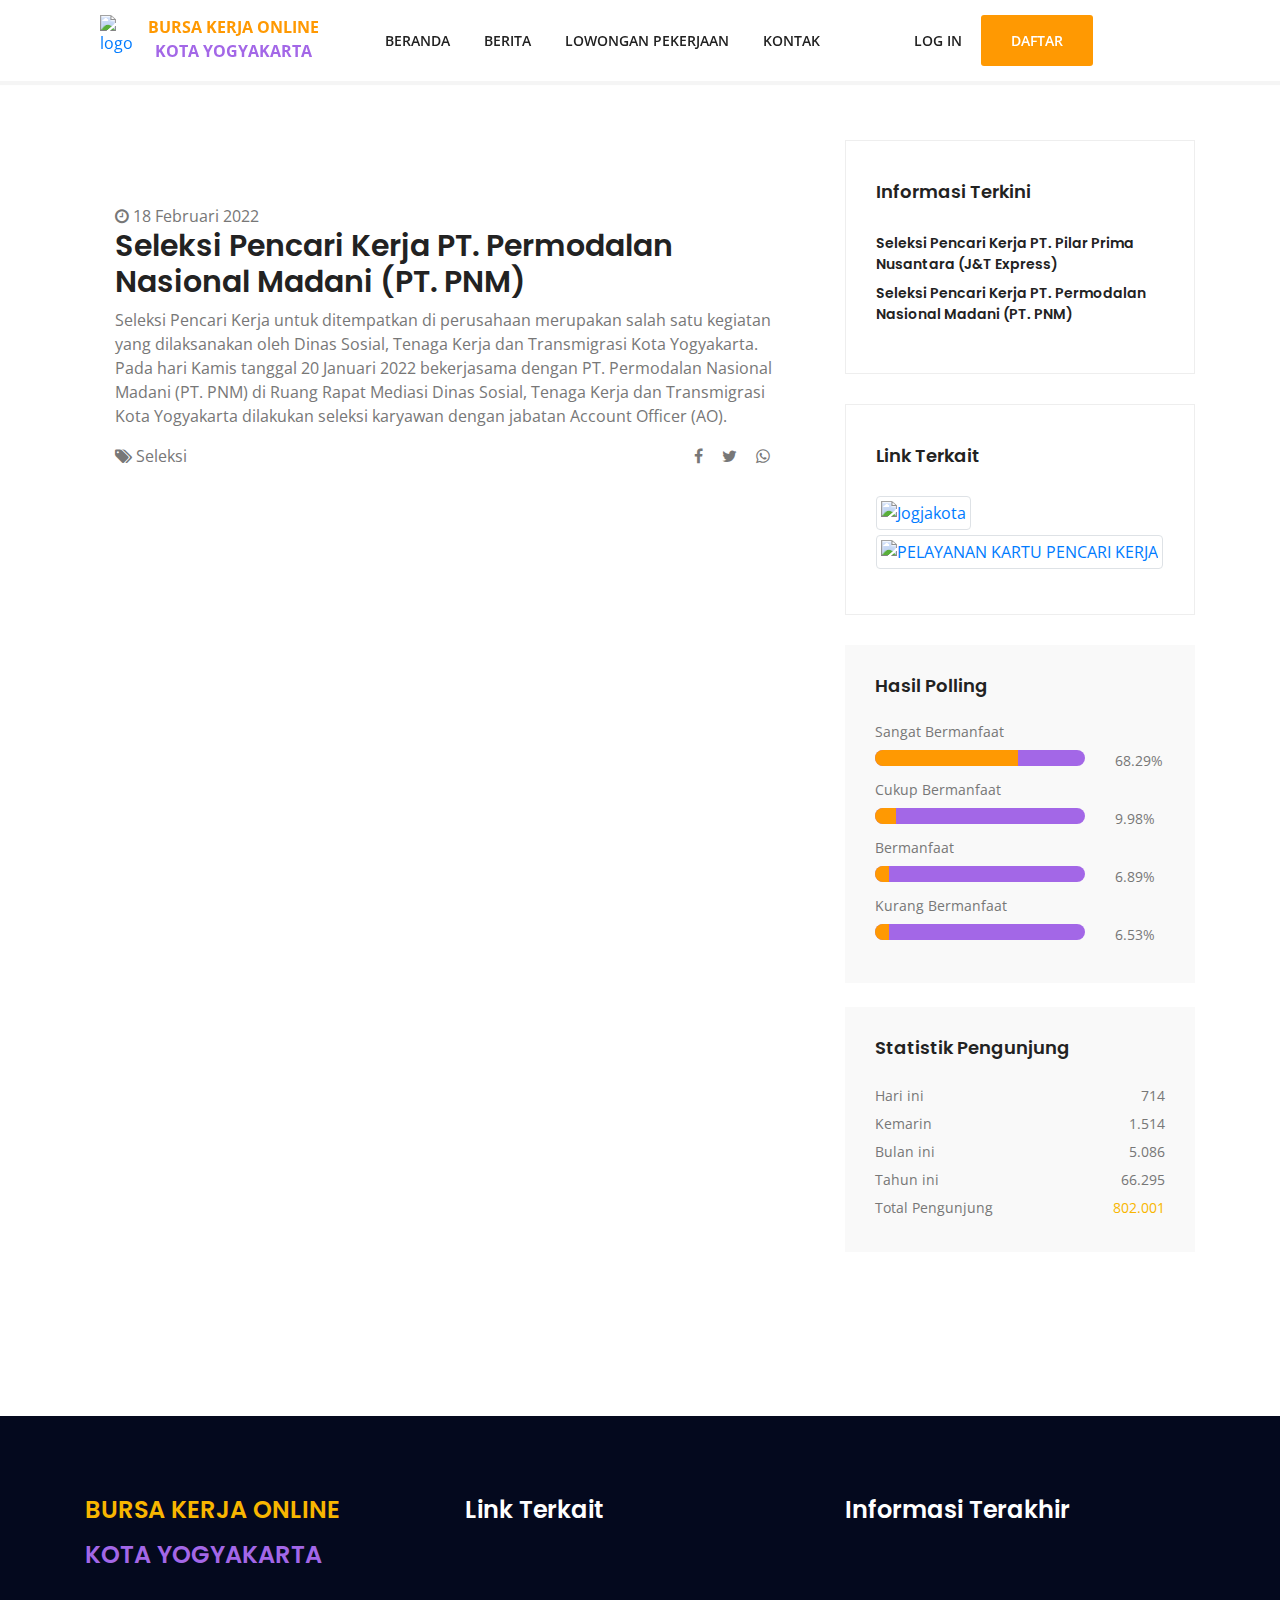
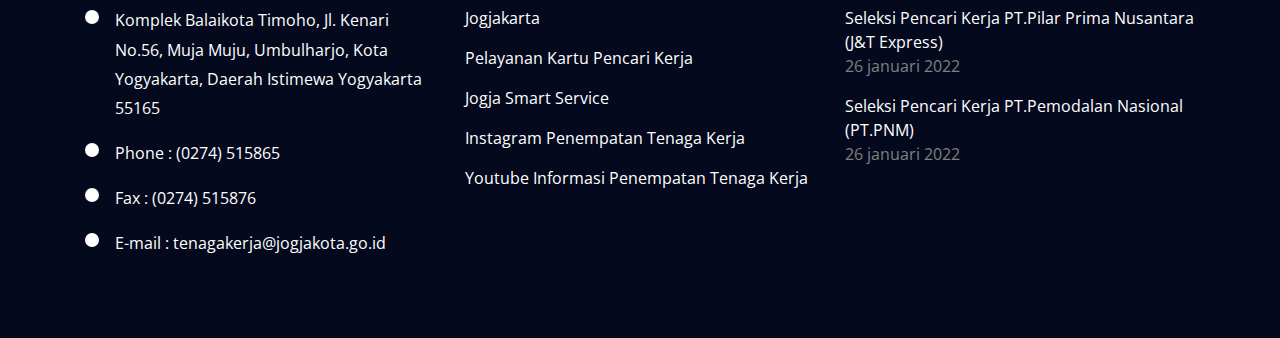
==== blog-details.html @ 0913061a "initial commit" ====
<!DOCTYPE html>
<html lang="en">

<head>
    <!-- Required Meta Tags -->
    <meta charset="UTF-8">
    <meta name="viewport" content="width=device-width, initial-scale=1.0">
    <meta http-equiv="X-UA-Compatible" content="ie=edge">

    <!-- Page Title -->
    <title>Bursa Kerja Online Kota Yogyakarta</title>

    <!-- Favicon -->
    <link rel="shortcut icon" href="https://tenagakerja.jogjakota.go.id/resources/img/20170529112634.png" type="image/x-icon">

    <!-- CSS Files -->
    <link rel="stylesheet" href="assets/css/animate-3.7.0.css">
    <link rel="stylesheet" href="assets/css/font-awesome-4.7.0.min.css">
    <link rel="stylesheet" href="assets/fonts/flat-icon/flaticon.css">
    <link rel="stylesheet" href="assets/css/bootstrap-4.1.3.min.css">
    <link rel="stylesheet" href="assets/css/owl-carousel.min.css">
    <link rel="stylesheet" href="assets/css/nice-select.css">
    <link rel="stylesheet" href="assets/css/style.css">
</head>

<body>
    <!-- Preloader Starts -->
    <div class="preloader">
        <div class="spinner"></div>
    </div>
    <!-- Preloader End -->

    <!-- Header Area Starts -->
    <header>
        <div class="header-area blog-menu">
            <div class="container">
                <div class="row">
                    <div class="col-lg-3">
                        <div class="logo-area">
                            <div class="col-2 float-left">
                                <a href="index.html"><img
                                        src="https://tenagakerja.jogjakota.go.id/resources/img/20170529112634.png"
                                        alt="logo" width="35px">

                                </a>
                            </div>
                            <div class="col-10 float-lg-right text-center">
                                <strong style="color: #ff9902;">BURSA KERJA ONLINE</strong><br><strong
                                    style="color: #a367e7;">KOTA YOGYAKARTA</strong>
                            </div>
                        </div>
                    </div>
                    <div class="col-lg-9">
                        <div class="custom-navbar">
                            <span></span>
                            <span></span>
                            <span></span>
                        </div>
                        <div class="main-menu">
                            <ul>
                                <li class="active"><a href="index.html">beranda</a></li>
                                <li><a href="blog-home.html">berita</a></li>
                                <li><a href="job-search.html">lowongan pekerjaan</a>
                                </li>
                                <li><a href="contact-us.html">kontak</a></li>

                                <li class="menu-btn">
                                    <a href="login.html" class="login">log in</a>
                                    <a href="register.html" class="template-btn">daftar</a>
                                </li>
                            </ul>
                        </div>
                    </div>
                </div>
            </div>
        </div>
    </header>
    <!-- Header Area End -->
    <!-- Start blog-posts Area -->
    <section class="blog-posts-area section-padding">
        <div class="container">
            <div class="row">
                <div class="col-lg-8 post-list blog-post-list">
                    <div class="single-post">
                        <img class="img-fluid"
                            src="https://tenagakerja.jogjakota.go.id/resources/img/article/20220126144855.jpeg" alt="">
                        <ul class="tags">
                            <li><i class="fa fa-clock-o"></i> 18 Februari 2022</li>
                        </ul>
                        <h2>
                            Seleksi Pencari Kerja PT. Permodalan Nasional Madani (PT. PNM)
                        </h2>
                        <div class="content-wrap">
                            <p>
                                Seleksi Pencari Kerja untuk ditempatkan di perusahaan merupakan salah satu kegiatan yang
                                dilaksanakan oleh Dinas Sosial, Tenaga Kerja dan Transmigrasi Kota Yogyakarta. Pada hari
                                Kamis tanggal 20 Januari 2022 bekerjasama dengan PT. Permodalan Nasional Madani (PT.
                                PNM) di Ruang Rapat Mediasi Dinas Sosial, Tenaga Kerja dan Transmigrasi Kota Yogyakarta
                                dilakukan seleksi karyawan dengan jabatan Account Officer (AO).
                            </p>

                        </div>
                        <div class="bottom-meta">
                            <div class="user-details d-flex justify-content-between">
                                <div class="comment-wrap">
                                    <ul>
                                        <li><a href="#"><i class="fa fa-tags"></i> Seleksi</a></li>
                                    </ul>
                                </div>
                                <div class="social-wrap">
                                    <ul>
                                        <li><a href="#"><i class="fa fa-facebook"></i></a></li>
                                        <li><a href="#"><i class="fa fa-twitter"></i></a></li>
                                        <li><a href="#"><i class="fa fa-whatsapp"></i></a></li>
                                    </ul>

                                </div>
                            </div>
                        </div>
                    </div>
                </div>
                <div class="col-lg-4">
                    <div class="sidebar">
                        <div class="single-widget recent-posts-widget">
                            <h4 class="title">Informasi Terkini</h4>
                            <div class="blog-list ">
                                <div class="single-recent-post d-flex flex-row">
                                    <div class="recent-details" style="margin-left: 0;">
                                        <a href="job-single.html">
                                            <h4>
                                                Seleksi Pencari Kerja PT. Pilar Prima Nusantara (J&T Express)
                                            </h4>
                                        </a>
                                    </div>
                                </div>
                                <div class="single-recent-post d-flex flex-row">
                                    <div class="recent-details" style="margin-left: 0;">
                                        <a href="job-single.html">
                                            <h4>
                                                Seleksi Pencari Kerja PT. Permodalan Nasional Madani (PT. PNM)
                                            </h4>
                                        </a>
                                    </div>
                                </div>
                            </div>
                        </div>
                        <div class="single-widget recent-posts-widget">
                            <h4 class="title">Link Terkait</h4>
                            <div class="blog-list ">
                                <div class="single-recent-post d-flex flex-row">
                                    <div class="recent-details" style="margin-left: 0;">
                                        <a href="http://www.jogjakota.go.id" target="_blank" title="Jogjakota"><img
                                                src="https://tenagakerja.jogjakota.go.id/resources/img/link/20170724144023.png"
                                                alt="Jogjakota" class="img-fluid img-responsive img-thumbnail"
                                                width="100%" style="margin-bottom: 5px"></a>
                                    </div>
                                </div>
                                <div class="single-recent-post d-flex flex-row">
                                    <div class="recent-details" style="margin-left: 0;">
                                        <a href="https://kartupencarikerja.jogjakota.go.id" target="_blank"
                                            title="PELAYANAN KARTU PENCARI KERJA"><img
                                                src="https://tenagakerja.jogjakota.go.id/resources/img/link/20201211103137.JPG"
                                                alt="PELAYANAN KARTU PENCARI KERJA"
                                                class="img-fluid img-responsive img-thumbnail" width="100%"
                                                style="margin-bottom: 5px"></a>
                                    </div>
                                </div>
                            </div>
                        </div>
                        <div class="single-item mb-4" style="font-size: 14px;">
                            <h4 class="mb-4">Hasil Polling</h4>
                            Sangat Bermanfaat
                            <div class="row pt-2 pb-2">
                                <div class="col-9">
                                    <div class="progress" style="background-color: #a367e7; border-radius: 1rem;">
                                        <div class="progress-bar progress-bar-success" role="progressbar"
                                            style="width: 68.29%; background-color: #ff9902 !important;"
                                            aria-valuenow="68.29" aria-valuemin="0" aria-valuemax="100"></div>
                                    </div>
                                </div>
                                <div class="col-3">68.29%</div>
                            </div>
                            Cukup Bermanfaat
                            <div class="row pt-2 pb-2">
                                <div class="col-9">
                                    <div class="progress" style="background-color: #a367e7; border-radius: 1rem;">
                                        <div class="progress-bar progress-bar-info" role="progressbar"
                                            style="width: 9.98%; background-color: #ff9902 !important;"
                                            aria-valuenow="9.98" aria-valuemin="0" aria-valuemax="100"></div>
                                    </div>
                                </div>
                                <div class="col-3">9.98%</div>
                            </div>
                            Bermanfaat
                            <div class="row pt-2 pb-2">
                                <div class="col-9">
                                    <div class="progress" style="background-color: #a367e7; border-radius: 1rem;">
                                        <div class="progress-bar progress-bar-warning" role="progressbar"
                                            style="width: 6.89%; background-color: #ff9902 !important;"
                                            aria-valuenow="6.89" aria-valuemin="0" aria-valuemax="100"></div>
                                    </div>
                                </div>
                                <div class="col-3">6.89%</div>
                            </div>
                            Kurang Bermanfaat
                            <div class="row pt-2 pb-2">
                                <div class="col-9">
                                    <div class="progress" style="background-color: #a367e7; border-radius: 1rem;">
                                        <div class="progress-bar progress-bar-danger" role="progressbar"
                                            style="width: 6.53%; background-color: #ff9902 !important;"
                                            aria-valuenow="6.53" aria-valuemin="0" aria-valuemax="100"></div>
                                    </div>
                                </div>
                                <div class="col-3">6.53%</div>
                            </div>
                        </div>
                        <div class="single-item mb-4" style="font-size: 14px; line-height: 2em;">
                            <h4 class="mb-4">statistik pengunjung</h4>
                            <div class="d-flex justify-content-between">
                                <div>Hari ini</div>
                                <div>714</div>
                            </div>
                            <div class="d-flex justify-content-between">
                                <div>Kemarin</div>
                                <div>1.514</div>
                            </div>
                            <div class="d-flex justify-content-between">
                                <div>Bulan ini</div>
                                <div>5.086</div>
                            </div>
                            <div class="d-flex justify-content-between">
                                <div>Tahun ini</div>
                                <div>66.295</div>
                            </div>
                            <div class="d-flex justify-content-between">
                                <div>Total Pengunjung</div>
                                <div style="color: #f8b600;">802.001</div>
                            </div>
                        </div>
                    </div>
                </div>
            </div>
        </div>
    </section>
    <!-- End blog-posts Area -->

    <!-- Footer Area Starts -->
    <footer class="footer-area section-padding" style="padding: 80px 0;">
        <div class="footer-widget">
            <div class="container">
                <div class="row">
                    <div class="col-xl-4 col-lg-4">
                        <div class="single-widget-home mb-5 mb-lg-0">
                            <div style="height: 110px;">
                                <h3 class="mb-3" style="color: #f8b600;">BURSA KERJA ONLINE</h3>
                                <h3 class="mb-4" style="color: #a367e7;">KOTA YOGYAKARTA</h3>
                            </div>
                            <ul class="unordered-list" id="footer-left-list">
                                <li class="mb-3">Komplek Balaikota Timoho, Jl. Kenari No.56, Muja Muju, Umbulharjo, Kota
                                    Yogyakarta,
                                    Daerah Istimewa Yogyakarta 55165</li>
                                <li class="mb-3">Phone : (0274) 515865</li>
                                <li class="mb-3">Fax : (0274) 515876</li>
                                <li>E-mail : tenagakerja@jogjakota.go.id</li>
                            </ul>
                        </div>
                    </div>
                    <div class="col-xl-4 col-lg-4">
                        <div class="single-widget-home mb-5 mb-lg-0">
                            <div style="height: 110px;">
                                <h3 class="mb-4">link terkait</h3>
                            </div>
                            <ul>
                                <li class="mb-3"><a href="#">jogjakarta</a></li>
                                <li class="mb-3"><a href="#">pelayanan kartu pencari kerja</a></li>
                                <li class="mb-3"><a href="#">jogja smart service</a></li>
                                <li class="mb-3"><a href="#">Instagram Penempatan Tenaga Kerja</a></li>
                                <li class="mb-3"><a href="#">Youtube Informasi Penempatan Tenaga Kerja</a></li>
                            </ul>
                        </div>
                    </div>
                    <div class="col-xl-4 col-lg-4">
                        <div class="single-widget-home mb-5 mb-lg-0">
                            <div style="height: 110px;">
                                <h3 class="mb-4">informasi terakhir</h3>
                            </div>

                            <ul>
                                <li class="mb-3"><a href="#">seleksi pencari kerja PT.Pilar Prima nusantara (J&T
                                        Express)</a><span style="display: block; color: gray;">26 januari 2022</span>
                                </li>
                                <li class="mb-3"><a href="#">seleksi pencari kerja PT.pemodalan nasional
                                        (PT.PNM)</a><span style="display: block; color: gray;">26 januari 2022</span>
                                </li>

                            </ul>
                        </div>
                    </div>
                </div>
            </div>
        </div>
    </footer>
    <!-- Footer Area End -->


    <!-- Javascript -->
    <script src="assets/js/vendor/jquery-2.2.4.min.js"></script>
    <script src="assets/js/vendor/bootstrap-4.1.3.min.js"></script>
    <script src="assets/js/vendor/wow.min.js"></script>
    <script src="assets/js/vendor/owl-carousel.min.js"></script>
    <script src="assets/js/vendor/jquery.nice-select.min.js"></script>
    <script src="assets/js/vendor/ion.rangeSlider.js"></script>
    <script src="assets/js/main.js"></script>
</body>

</html>
---- assets/fonts/flat-icon/flaticon.css ----
/*
  	Flaticon icon font: Flaticon
  	Creation date: 18/12/2018 12:08
  	*/

@font-face {
  font-family: "Flaticon";
  src: url("./Flaticon.eot");
  src: url("./Flaticon.eot?#iefix") format("embedded-opentype"),
       url("./Flaticon.woff") format("woff"),
       url("./Flaticon.ttf") format("truetype"),
       url("./Flaticon.svg#Flaticon") format("svg");
  font-weight: normal;
  font-style: normal;
}

@media screen and (-webkit-min-device-pixel-ratio:0) {
  @font-face {
    font-family: "Flaticon";
    src: url("./Flaticon.svg#Flaticon") format("svg");
  }
}

[class^="flaticon-"]:before, [class*=" flaticon-"]:before,
[class^="flaticon-"]:after, [class*=" flaticon-"]:after {   
  font-family: Flaticon;
        font-size: 20px;
font-style: normal;
margin-left: 20px;
}

.flaticon-next:before { content: "\f100"; }
.flaticon-back:before { content: "\f101"; }
.flaticon-down-arrow:before { content: "\f102"; }
---- assets/css/nice-select.css ----
.nice-select {
  -webkit-tap-highlight-color: transparent;
  background-color: #fff;
  border-radius: 5px;
  border: solid 1px #e8e8e8;
  box-sizing: border-box;
  clear: both;
  cursor: pointer;
  display: block;
  float: left;
  font-family: inherit;
  font-size: 14px;
  font-weight: normal;
  height: 42px;
  line-height: 40px;
  outline: none;
  padding-left: 18px;
  padding-right: 30px;
  position: relative;
  text-align: left !important;
  -webkit-transition: all 0.2s ease-in-out;
  transition: all 0.2s ease-in-out;
  -webkit-user-select: none;
     -moz-user-select: none;
      -ms-user-select: none;
          user-select: none;
  white-space: nowrap;
  width: auto; }
  .nice-select:hover {
    border-color: #dbdbdb; }
  .nice-select:active, .nice-select.open, .nice-select:focus {
    border-color: #999; }
  .nice-select:after {
    border-bottom: 2px solid #999;
    border-right: 2px solid #999;
    content: '';
    display: block;
    height: 5px;
    margin-top: -4px;
    pointer-events: none;
    position: absolute;
    right: 12px;
    top: 50%;
    -webkit-transform-origin: 66% 66%;
        -ms-transform-origin: 66% 66%;
            transform-origin: 66% 66%;
    -webkit-transform: rotate(45deg);
        -ms-transform: rotate(45deg);
            transform: rotate(45deg);
    -webkit-transition: all 0.15s ease-in-out;
    transition: all 0.15s ease-in-out;
    width: 5px; }
  .nice-select.open:after {
    -webkit-transform: rotate(-135deg);
        -ms-transform: rotate(-135deg);
            transform: rotate(-135deg); }
  .nice-select.open .list {
    opacity: 1;
    pointer-events: auto;
    -webkit-transform: scale(1) translateY(0);
        -ms-transform: scale(1) translateY(0);
            transform: scale(1) translateY(0); }
  .nice-select.disabled {
    border-color: #ededed;
    color: #999;
    pointer-events: none; }
    .nice-select.disabled:after {
      border-color: #cccccc; }
  .nice-select.wide {
    width: 100%; }
    .nice-select.wide .list {
      left: 0 !important;
      right: 0 !important; }
  .nice-select.right {
    float: right; }
    .nice-select.right .list {
      left: auto;
      right: 0; }
  .nice-select.small {
    font-size: 12px;
    height: 36px;
    line-height: 34px; }
    .nice-select.small:after {
      height: 4px;
      width: 4px; }
    .nice-select.small .option {
      line-height: 34px;
      min-height: 34px; }
  .nice-select .list {
    background-color: #fff;
    border-radius: 5px;
    box-shadow: 0 0 0 1px rgba(68, 68, 68, 0.11);
    box-sizing: border-box;
    margin-top: 4px;
    opacity: 0;
    overflow: hidden;
    padding: 0;
    pointer-events: none;
    position: absolute;
    top: 100%;
    left: 0;
    -webkit-transform-origin: 50% 0;
        -ms-transform-origin: 50% 0;
            transform-origin: 50% 0;
    -webkit-transform: scale(0.75) translateY(-21px);
        -ms-transform: scale(0.75) translateY(-21px);
            transform: scale(0.75) translateY(-21px);
    -webkit-transition: all 0.2s cubic-bezier(0.5, 0, 0, 1.25), opacity 0.15s ease-out;
    transition: all 0.2s cubic-bezier(0.5, 0, 0, 1.25), opacity 0.15s ease-out;
    z-index: 9; }
    .nice-select .list:hover .option:not(:hover) {
      background-color: transparent !important; }
  .nice-select .option {
    cursor: pointer;
    font-weight: 400;
    line-height: 40px;
    list-style: none;
    min-height: 40px;
    outline: none;
    padding-left: 18px;
    padding-right: 29px;
    text-align: left;
    -webkit-transition: all 0.2s;
    transition: all 0.2s; }
    .nice-select .option:hover, .nice-select .option.focus, .nice-select .option.selected.focus {
      background-color: #f6f6f6; }
    .nice-select .option.selected {
      font-weight: bold; }
    .nice-select .option.disabled {
      background-color: transparent;
      color: #999;
      cursor: default; }

.no-csspointerevents .nice-select .list {
  display: none; }

.no-csspointerevents .nice-select.open .list {
  display: block; }
---- assets/css/style.css ----
@import url("https://fonts.googleapis.com/css?family=Poppins:400,500,600,700");@import url("https://fonts.googleapis.com/css?family=Open+Sans:400,400i,600");body{color:#777;font-family:"Open Sans",sans-serif;font-weight:400}h1{color:#222;text-transform:uppercase;font-family:"Poppins",sans-serif;font-size:50px;font-weight:700}h2{color:#222;font-family:"Poppins",sans-serif;font-size:36px;font-weight:600}h3{color:#222;text-transform:capitalize;font-family:"Poppins",sans-serif;font-size:20px;font-weight:600}h4{color:#222;font-family:"Poppins",sans-serif;text-transform:capitalize;font-size:18px;font-weight:600}h5{color:#777;font-family:"Open Sans",sans-serif;text-transform:capitalize;font-size:16px;font-weight:400}h6{color:#777;font-family:"Open Sans",sans-serif;text-transform:uppercase;font-size:14px;font-weight:600}ul{margin:0;padding:0;list-style:none}a:hover{text-decoration:none}a:focus{text-decoration:none}input:focus,textarea:focus{outline:none}.spinner{width:40px;height:40px;margin:100px auto;background-color:#ff9902;border-radius:100%;-webkit-animation:sk-scaleout 1.0s infinite ease-in-out;animation:sk-scaleout 1.0s infinite ease-in-out}@-webkit-keyframes sk-scaleout{0%{-webkit-transform:scale(0)}100%{-webkit-transform:scale(1);opacity:0}}@keyframes sk-scaleout{0%{-webkit-transform:scale(0);transform:scale(0)}100%{-webkit-transform:scale(1);transform:scale(1);opacity:0}}.preloader{position:fixed;top:0;left:0;width:100%;height:100%;background:#fff;z-index:5}.preloader .spinner{position:absolute;top:50%;left:50%;margin:0;-webkit-transform:translate(-50%, -50%);-moz-transform:translate(-50%, -50%);-ms-transform:translate(-50%, -50%);-o-transform:translate(-50%, -50%);transform:translate(-50%, -50%)}.main-menu ul{float:left}@media (min-width: 768px) and (max-width: 991.98px){.main-menu ul{display:none;float:left;position:absolute;top:30px;left:0;z-index:4;background:#f9f9f9;width:100%;padding:20px 20px 30px}}@media (min-width: 576px) and (max-width: 767.98px){.main-menu ul{display:none;float:left;position:absolute;top:30px;left:0;z-index:4;background:#f9f9f9;width:100%;padding:20px 20px 30px}}@media (max-width: 575.98px){.main-menu ul{display:none;float:left;position:absolute;top:10px;left:0;z-index:4;background:#f9f9f9;width:100%;padding:20px 20px 30px}}.main-menu ul li{display:inline;position:relative}@media (min-width: 768px) and (max-width: 991.98px){.main-menu ul li{display:block}}@media (min-width: 576px) and (max-width: 767.98px){.main-menu ul li{display:block}}@media (max-width: 575.98px){.main-menu ul li{display:block}}.main-menu ul li a{color:#222;font-family:"Open Sans",sans-serif;text-transform:uppercase;font-size:14px;font-weight:600;display:inline-block;padding:15px}.main-menu ul li:hover ul.sub-menu{filter:progid:DXImageTransform.Microsoft.Alpha(Opacity=100);opacity:1;visibility:visible;top:100%;left:30px}.main-menu ul li ul.sub-menu{padding:10px;filter:progid:DXImageTransform.Microsoft.Alpha(Opacity=0);opacity:0;visibility:hidden;position:absolute;top:250%;left:0;width:250px;background:#f9f9f9;z-index:5;-webkit-transition:.5s;-moz-transition:.5s;-o-transition:.5s;transition:.5s}.main-menu ul li ul.sub-menu li{display:block}.main-menu ul li ul.sub-menu li a{-webkit-transition:.3s;-moz-transition:.3s;-o-transition:.3s;transition:.3s}.main-menu ul li ul.sub-menu li a:hover{color:#ff9902}.main-menu .menu-btn{display:inline;margin-left:60px}@media (min-width: 992px) and (max-width: 1199.98px){.main-menu .menu-btn{margin-left:0}}@media (min-width: 768px) and (max-width: 991.98px){.main-menu .menu-btn{margin-left:0}.main-menu .menu-btn .login{display:block}}@media (min-width: 576px) and (max-width: 767.98px){.main-menu .menu-btn{margin-left:0}.main-menu .menu-btn .login{display:block}}@media (max-width: 575.98px){.main-menu .menu-btn{margin-left:0}.main-menu .menu-btn .login{display:block}}@media (min-width: 768px) and (max-width: 991.98px){.main-menu.main-menu-light ul{background:#04091e}}@media (min-width: 576px) and (max-width: 767.98px){.main-menu.main-menu-light ul{background:#04091e}}@media (max-width: 575.98px){.main-menu.main-menu-light ul{background:#04091e}}.main-menu.main-menu-light ul ul.sub-menu{background:#04091e}.main-menu.main-menu-light a{color:#fff}.custom-navbar{position:absolute;top:-42px;right:15px;background:#ff9902;padding:7px 10px;-webkit-border-radius:3px;-moz-border-radius:3px;-ms-border-radius:3px;-o-border-radius:3px;border-radius:3px;-webkit-transition:.2s;-moz-transition:.2s;-o-transition:.2s;transition:.2s;cursor:pointer;display:none}@media (min-width: 768px) and (max-width: 991.98px){.custom-navbar{display:block}}@media (min-width: 576px) and (max-width: 767.98px){.custom-navbar{display:block}}@media (max-width: 575.98px){.custom-navbar{display:block}}.custom-navbar span{background:#fff;display:block;width:30px;margin:6px 0;height:2px}.header-area.main-header{padding:30px 0}.header-top{position:relative;padding:30px 0}.header-top img{margin-top:10px}.header-top .template-btn{margin-left:30px}@media (min-width: 992px) and (max-width: 1199.98px){.header-top .template-btn{margin-left:0}}@media (min-width: 768px) and (max-width: 991.98px){.header-top .template-btn{margin-left:15px;margin-top:15px}}@media (min-width: 576px) and (max-width: 767.98px){.header-top .template-btn{margin-left:15px;margin-top:15px}}@media (max-width: 575.98px){.header-top .template-btn{margin-left:15px;margin-top:15px}}.banner-area .banner-bg{width:100%;height:640px;background-color:#b0b0b0;background-image:url("../images/banner-bg.jpg");background-repeat:no-repeat;background-position:center;background-size:cover}@media (min-width: 768px) and (max-width: 991.98px){.banner-area .banner-bg{height:500px}}@media (min-width: 576px) and (max-width: 767.98px){.banner-area .banner-bg{height:350px}}@media (max-width: 575.98px){.banner-area .banner-bg{height:300px}}.banner-area .banner-text{padding:0 47% 0 5%}@media (min-width: 992px) and (max-width: 1199.98px){.banner-area .banner-text{padding:0 5%}}@media (min-width: 768px) and (max-width: 991.98px){.banner-area .banner-text{padding:50px 5%}}@media (min-width: 576px) and (max-width: 767.98px){.banner-area .banner-text{padding:50px 5%}}@media (max-width: 575.98px){.banner-area .banner-text{padding:50px 5%}}.banner-area .banner-text h1 span{color:#ff9902}.search-bg{margin-top:-50px;position:relative;z-index:1}@media (min-width: 768px) and (max-width: 991.98px){.search-bg{margin-top:0}}@media (min-width: 576px) and (max-width: 767.98px){.search-bg{margin-top:0}}@media (max-width: 575.98px){.search-bg{margin-top:100px}}.search-bg form{background:#ff9902;padding:40px}.search-bg form input{width:280px;display:inline-block;border:none;-webkit-border-radius:5px;-moz-border-radius:5px;-ms-border-radius:5px;-o-border-radius:5px;border-radius:5px;padding:0 20px}@media (min-width: 992px) and (max-width: 1199.98px){.search-bg form input{width:220px}}@media (min-width: 768px) and (max-width: 991.98px){.search-bg form input{width:150px}}@media (min-width: 576px) and (max-width: 767.98px){.search-bg form input{width:100%;margin-bottom:20px;padding:16px 20px}}@media (max-width: 575.98px){.search-bg form input{width:100%;margin-bottom:20px;padding:16px 20px}}.search-bg form .template-btn{border:none;background:#111;cursor:pointer}.search-bg form .template-btn:hover{color:#222 !important;background:#f9f9f9}.nice-select{width:280px;height:55px;display:inline-block;border:none;-webkit-border-radius:5px;-moz-border-radius:5px;-ms-border-radius:5px;-o-border-radius:5px;border-radius:5px;padding:0 20px}@media (min-width: 992px) and (max-width: 1199.98px){.nice-select{width:220px}}@media (min-width: 768px) and (max-width: 991.98px){.nice-select{width:150px}}@media (min-width: 576px) and (max-width: 767.98px){.nice-select{width:100%;margin-bottom:20px;padding:16px 20px}}@media (max-width: 575.98px){.nice-select{width:100%;margin-bottom:20px;padding:16px 20px}}.nice-select span.current{font-size:16px;display:inline-block;line-height:56px}@media (min-width: 576px) and (max-width: 767.98px){.nice-select span.current{line-height:0px}}@media (max-width: 575.98px){.nice-select span.current{line-height:0px}}.nice-select .list{width:100%}.feature-area .single-feature{padding:40px;background:#f9f9f9;-webkit-transition:.3s;-moz-transition:.3s;-o-transition:.3s;transition:.3s}.feature-area .single-feature:hover{background:#fff;-webkit-box-shadow:0px 10px 30px rgba(0,0,0,0.1);-moz-box-shadow:0px 10px 30px rgba(0,0,0,0.1);box-shadow:0px 10px 30px rgba(0,0,0,0.1)}.single-category{padding:30px 16px;background:#f9f9f9;border:1px solid #eee;-webkit-transition:.3s;-moz-transition:.3s;-o-transition:.3s;transition:.3s}.single-category:hover{background:#fff;border:1px solid transparent;-webkit-box-shadow:0px 10px 30px rgba(0,0,0,0.1);-moz-box-shadow:0px 10px 30px rgba(0,0,0,0.1);box-shadow:0px 10px 30px rgba(0,0,0,0.1)}.single-category img{margin-bottom:20px}.jobs-title{margin-bottom:40px}.jobs-tab{margin-bottom:40px;text-align:right;float:right}@media (max-width: 575.98px){.jobs-tab{text-align:left;float:left}}.jobs-tab li{display:inline-block;padding:3px 0;margin-left:40px;position:relative}@media (max-width: 575.98px){.jobs-tab li{margin-left:0;margin-right:24px;margin-bottom:10px}}.jobs-tab li:after{content:'';position:absolute;bottom:0;right:0;width:30px;height:1px;background:#222;-webkit-transition:.5s;-moz-transition:.5s;-o-transition:.5s;transition:.5s;filter:progid:DXImageTransform.Microsoft.Alpha(Opacity=0);opacity:0;visibility:hidden}.jobs-tab li:hover:after{filter:progid:DXImageTransform.Microsoft.Alpha(Opacity=100);opacity:1;visibility:visible}.jobs-tab .active{color:#ff9902}.jobs-tab .active:after{filter:progid:DXImageTransform.Microsoft.Alpha(Opacity=100);opacity:1;visibility:visible}.single-job{padding:40px 50px;background:#f9f9f9;-webkit-border-radius:3px;-moz-border-radius:3px;-ms-border-radius:3px;-o-border-radius:3px;border-radius:3px;-webkit-transition:.5s;-moz-transition:.5s;-o-transition:.5s;transition:.5s}@media (min-width: 576px) and (max-width: 767.98px){.single-job{padding:40px 30px}}@media (max-width: 575.98px){.single-job{padding:40px 20px}}.single-job:hover{background:#fff;-webkit-box-shadow:0 10px 20px rgba(0,0,0,0.1);-moz-box-shadow:0 10px 20px rgba(0,0,0,0.1);box-shadow:0 10px 20px rgba(0,0,0,0.1)}.single-job .job-text i{font-size:14px;width:10px;height:10px;margin-right:10px}@media (min-width: 768px) and (max-width: 991.98px){.single-job .job-img{margin:30px 0}}@media (min-width: 576px) and (max-width: 767.98px){.single-job .job-img{margin:30px 0}}@media (max-width: 575.98px){.single-job .job-img{margin:30px 0}}.single-job .job-btn{text-align:center}@media (min-width: 768px) and (max-width: 991.98px){.single-job .job-btn{text-align:left}}@media (min-width: 576px) and (max-width: 767.98px){.single-job .job-btn{text-align:left}}@media (max-width: 575.98px){.single-job .job-btn{text-align:left}}.single-job .job-btn .job-btn1,.single-job .job-btn .job-btn2,.single-job .job-btn .job-btn3,.single-job .job-btn .job-btn4{margin-bottom:10px;display:block;background:#00afed}.single-job .job-btn .job-btn1:hover,.single-job .job-btn .job-btn2:hover,.single-job .job-btn .job-btn3:hover,.single-job .job-btn .job-btn4:hover{background:#222}@media (min-width: 768px) and (max-width: 991.98px){.single-job .job-btn .job-btn1,.single-job .job-btn .job-btn2,.single-job .job-btn .job-btn3,.single-job .job-btn .job-btn4{display:inline-block;margin-right:10px}}@media (min-width: 576px) and (max-width: 767.98px){.single-job .job-btn .job-btn1,.single-job .job-btn .job-btn2,.single-job .job-btn .job-btn3,.single-job .job-btn .job-btn4{display:inline-block;margin-right:10px}}@media (max-width: 575.98px){.single-job .job-btn .job-btn1,.single-job .job-btn .job-btn2,.single-job .job-btn .job-btn3,.single-job .job-btn .job-btn4{display:inline-block;margin-right:10px}}.single-job .job-btn .job-btn2{background:#cc2229}.single-job .job-btn .job-btn3{background:#0088cc}.single-job .job-btn .job-btn4{background:#2dc100}.nav-tabs .nav-item.show .nav-link,.nav-tabs .nav-link.active{color:#ff9902}.nav-tabs .nav-link{border:none;border-top-left-radius:.25rem;border-top-right-radius:.25rem}.nav-link{color:#222;display:block;padding:0}.nav-tabs{border-bottom:none}.newsletter-area{background-color:#f9f9f9;background-image:url("../images/newsletter-bg.jpg");background-repeat:no-repeat;background-position:center;background-size:cover;position:relative;text-align:center;z-index:1}.newsletter-area:after{content:'';position:absolute;top:0;left:0;width:100%;height:100%;background:rgba(1,2,12,0.6);z-index:-1}.newsletter-area h2,.newsletter-area p{color:#fff}.newsletter-area input{display:inline-block;margin:auto;width:360px;border:none;-webkit-border-radius:5px;-moz-border-radius:5px;-ms-border-radius:5px;-o-border-radius:5px;border-radius:5px;padding:13px 20px}@media (min-width: 576px) and (max-width: 767.98px){.newsletter-area input{width:300px}}@media (max-width: 575.98px){.newsletter-area input{width:100%}}.newsletter-area .template-btn{margin-left:10px}@media (max-width: 575.98px){.newsletter-area .template-btn{margin-left:0;margin-top:30px}}.single-slide:hover .hover-state{filter:progid:DXImageTransform.Microsoft.Alpha(Opacity=100);opacity:1;visibility:visible}.slide-img{width:100%;height:210px;background:#b0b0b0;background-repeat:no-repeat;background-position:top;background-size:cover;position:relative}@media (min-width: 768px) and (max-width: 991.98px){.slide-img{height:280px}}@media (max-width: 575.98px){.slide-img{height:260px}}.slide-img .hover-state{position:absolute;top:0;left:0;width:100%;height:100%;background:rgba(255,153,2,0.7);-webkit-transition:.5s;-moz-transition:.5s;-o-transition:.5s;transition:.5s;filter:progid:DXImageTransform.Microsoft.Alpha(Opacity=0);opacity:0;visibility:hidden}.slide-img .hover-state .hover-text{position:absolute;width:100%;left:50%;bottom:10px;transform:translateX(-50%)}.slide-img .hover-state .hover-text h3,.slide-img .hover-state .hover-text h5{color:#fff}.employee1{background-image:url("../images/employee1.jpg")}.employee2{background-image:url("../images/employee2.jpg")}.slide-text{padding:30px 30px 15px;position:relative;background:#fff;-webkit-box-shadow:0 7px 20px rgba(0,0,0,0.1);-moz-box-shadow:0 7px 20px rgba(0,0,0,0.1);box-shadow:0 7px 20px rgba(0,0,0,0.1);margin-left:-10px;margin-right:10px}@media (max-width: 575.98px){.slide-text{margin-right:0;margin-bottom:20px}}.slide-text i{color:#ff9902;position:absolute;top:15px;left:15px;font-size:20px;filter:progid:DXImageTransform.Microsoft.Alpha(Opacity=70);opacity:.7}.single-news:hover a{color:#ff9902}.news-img{width:100%;height:280px;background-color:#b0b0b0;background-repeat:no-repeat;background-position:center;background-size:cover;-webkit-border-radius:5px;-moz-border-radius:5px;-ms-border-radius:5px;-o-border-radius:5px;border-radius:5px}.news-img1{background-image:url("../images/news1.jpg")}.news-img2{background-image:url("../images/news2.jpg")}.news-img3{background-image:url("../images/news3.jpg")}.news-tag li{display:inline-block}.news-tag li i{font-size:14px;width:10px;height:10px;margin-right:10px}.news-tag span{width:1px;height:12px;background:#777;display:block}.news-title a{color:#222;-webkit-transition:.5s;-moz-transition:.5s;-o-transition:.5s;transition:.5s}.download-area{background:#f9f9f9}.download-area .download-text{padding:0 10% 0 42%;margin-top:50px}@media (min-width: 992px) and (max-width: 1199.98px){.download-area .download-text{padding:0 5%;margin-top:0}}@media (min-width: 768px) and (max-width: 991.98px){.download-area .download-text{padding:0 5%;margin-top:0;margin-bottom:20px}}@media (min-width: 576px) and (max-width: 767.98px){.download-area .download-text{padding:0 5%;margin-top:0;margin-bottom:20px}}@media (max-width: 575.98px){.download-area .download-text{padding:0 5%;margin-top:0;margin-bottom:20px}}.download-area .download-img{width:100%;height:460px;background-image:url("../images/mobile.png");background-repeat:no-repeat;background-position:center}@media (min-width: 992px) and (max-width: 1199.98px){.download-area .download-img{height:300px;background-size:cover}}@media (min-width: 768px) and (max-width: 991.98px){.download-area .download-img{background-size:cover}}@media (min-width: 576px) and (max-width: 767.98px){.download-area .download-img{width:90%;height:300px;background-size:cover}}@media (max-width: 575.98px){.download-area .download-img{width:90%;height:180px;background-size:cover}}.footer-area{color:#fff;background:#04091e}.footer-area h3{color:#fff}.footer-area a{color:#fff;text-transform:capitalize}.footer-area input{display:inline-block;margin:auto;width:250px;border:none;-webkit-border-radius:5px;-moz-border-radius:5px;-ms-border-radius:5px;-o-border-radius:5px;border-radius:5px;padding:13px 20px}@media (min-width: 576px) and (max-width: 767.98px){.footer-area input{width:250px}}@media (max-width: 575.98px){.footer-area input{width:100%}}.footer-area .template-btn{margin-left:10px}@media (max-width: 575.98px){.footer-area .template-btn{margin-left:0;margin-top:30px}}.footer-area img{width:55px;height:55px;margin-right:5px;margin-bottom:10px}.footer-copyright{margin-top:70px}.footer-copyright .color{color:#ff9902}.footer-copyright ul{float:right}@media (min-width: 576px) and (max-width: 767.98px){.footer-copyright ul{float:left;margin-top:30px}}@media (max-width: 575.98px){.footer-copyright ul{float:left;margin-top:30px}}.footer-copyright ul li{display:inline;margin-left:10px}.footer-copyright ul li i{display:inline-block;padding:10px;color:#777;background:#fff;height:40px;width:40px;text-align:center;line-height:20px;-webkit-transition:.3s;-moz-transition:.3s;-o-transition:.3s;transition:.3s}.footer-copyright ul li i:hover{color:#fff;background:#ff9902}.header-area.single-page{background-color:#b0b0b0;background-image:url("../images/page-header-bg.jpg");background-repeat:no-repeat;background-position:center;background-size:cover;position:relative;z-index:1}.header-area.single-page:after{content:'';position:absolute;top:0;left:0;width:100%;height:100%;background:rgba(1,2,12,0.6);z-index:-1}.header-area.single-page .page-title{padding:140px 0 200px}.header-area.single-page .page-title h2,.header-area.single-page .page-title p{color:#fff}.single-team:hover .hover-state{filter:progid:DXImageTransform.Microsoft.Alpha(Opacity=100);opacity:1;visibility:visible}.team-img{background-color:#b0b0b0;background-repeat:no-repeat;background-position:top;background-size:cover;width:100%;height:300px;position:relative}.team-img .hover-state{position:absolute;top:0;left:0;width:100%;height:100%;background:rgba(255,153,2,0.7);-webkit-transition:.5s;-moz-transition:.5s;-o-transition:.5s;transition:.5s;filter:progid:DXImageTransform.Microsoft.Alpha(Opacity=0);opacity:0;visibility:hidden}.team-img .hover-state ul{position:absolute;top:50%;left:50%;-webkit-transform:translate(-50%, -50%);-moz-transform:translate(-50%, -50%);-ms-transform:translate(-50%, -50%);-o-transform:translate(-50%, -50%);transform:translate(-50%, -50%)}.team-img .hover-state ul li{display:inline;margin:0 7px}.team-img .hover-state ul li a{color:#fff;-webkit-transition:.3s;-moz-transition:.3s;-o-transition:.3s;transition:.3s}.team-img .hover-state ul li a:hover{color:#222}.team-img1{background-image:url("../images/team1.jpg")}.team-img2{background-image:url("../images/team2.jpg")}.team-img3{background-image:url("../images/team3.jpg")}.team-img4{background-image:url("../images/team4.jpg")}.single-content2,.single-content3,.single-content4,.single-content5,.single-content6{border-bottom:1px solid #eee}.single-content4 ul{list-style:inherit;padding-left:50px}.single-content7 ul{list-style:inherit;padding-left:20px}.sidebar .single-item{padding:30px;background:#f9f9f9}.newsletter-area.job-single:after{background:rgba(255,153,2,0.7)}.single-table{-webkit-box-shadow:0 0 10px rgba(0,0,0,0.1);-moz-box-shadow:0 0 10px rgba(0,0,0,0.1);box-shadow:0 0 10px rgba(0,0,0,0.1);padding-bottom:40px}.single-table:hover{-webkit-box-shadow:0 10px 20px rgba(0,0,0,0.1);-moz-box-shadow:0 10px 20px rgba(0,0,0,0.1);box-shadow:0 10px 20px rgba(0,0,0,0.1)}.single-table:hover .table-top{background:#ff9902}.single-table:hover .table-top h3,.single-table:hover .table-top i{color:#fff}.single-table .table-top{background:#f9f9f9;padding:40px 0;border-bottom:1px solid #eee;-webkit-transition:.5s;-moz-transition:.5s;-o-transition:.5s;transition:.5s}.single-table .table-top i{font-size:50px;color:#ff9902;margin-top:10px}.single-table .template-btn{color:#222 !important;background:#f9f9f9}.single-table .template-btn:hover{color:#fff !important;background:#ff9902}.single-box1,.single-box2{padding:70px 50px;background:#ff9902}.single-box1 h3,.single-box2 h3,.single-box1 p,.single-box2 p{color:#fff}.single-box1 .template-btn,.single-box2 .template-btn{background:#ffa31c}.single-box2{background:#111}.single-box2 .template-btn{border:1px solid transparent}.single-box2 .template-btn:hover{border:1px solid #ff9902}.job-single-content .jobs-tab{float:left}#mapBox{width:100%;height:420px;overflow:hidden}.into-icon i{font-size:20px;color:#ff9902;margin-right:20px}.contact-form form .left,.commentform-area form .left{width:48%;float:left;overflow:hidden;margin-right:4%}@media (max-width: 575.98px){.contact-form form .left,.commentform-area form .left{width:100%;float:none}}.contact-form form .left input,.commentform-area form .left input{width:100%;border:1px solid #eee;padding:12px 20px;margin-bottom:20px}.contact-form form .right,.commentform-area form .right{width:48%;overflow:hidden}@media (max-width: 575.98px){.contact-form form .right,.commentform-area form .right{width:100%;float:none}}.contact-form form .right textarea,.commentform-area form .right textarea{width:100%;border:1px solid #eee;padding:12px 20px}.contact-form form button,.commentform-area form button{margin-top:20px;float:right}@media (max-width: 575.98px){.contact-form form button,.commentform-area form button{float:left}}.blog-menu{position:fixed; width: -webkit-fill-available; z-index: 2;background-color: white;padding:15px 0; box-shadow: 1px 1px 1px 3px whitesmoke;}.top_menu{background:#928c91}.top_menu .header_social li{display:inline-block;margin-right:15px}.top_menu .header_social li a{font-size:14px;color:#fff;display:inline-block;line-height:42px;-webkit-transition:.3s;-moz-transition:.3s;-o-transition:.3s;transition:.3s}.top_menu .header_social li:last-child{margin-right:0px}.top_menu .header_social li:hover a{color:#ff9902}.top_menu .dn_btn{line-height:42px;display:inline-block;font-size:12px;margin-right:30px;font-weight:normal;color:#fff;-webkit-transition:.3s;-moz-transition:.3s;-o-transition:.3s;transition:.3s}.top_menu .dn_btn:hover{color:#ff9902}.top_menu .dn_btn:last-child{margin-right:0px}.top_menu .lan_pack{height:30px;border:1px solid #eeeeee;border-radius:3px;line-height:28px;font-size:12px;font-weight:500;padding-left:19px;padding-right:36px;color:#fff;background:#f9f9ff;margin-right:5px;margin-top:8px}.top_menu .lan_pack .current{color:#fff}.top_menu .lan_pack:after{content:"\f0d7";border:none !important;font:normal normal normal 12px/1 FontAwesome;transform:rotate(0deg);height:auto;margin-top:-6px;right:20px}.page-title.page-title-blog{background-color:#b0b0b0;background-image:url("../images/blog-bg.jpg");background-repeat:no-repeat;background-position:center;background-size:cover;padding:200px 0;position:relative;z-index:1}.page-title.page-title-blog:after{content:'';position:absolute;top:0;left:0;width:100%;height:100%;background:rgba(0,0,0,0.4);z-index:-1}.page-title.page-title-blog h2,.page-title.page-title-blog p{color:#fff}.page-title.page-title-blog .template-btn{color:#222 !important;background:#fff}.page-title.page-title-blog .template-btn:hover{color:#fff !important;background:#ff9902}.blog-post-list .single-post{background:transparent;padding:0px 30px}.single-post{margin-bottom:30px}.single-post .tags{margin-top:40px}.single-post .tags li{display:inline-block}.single-post .tags li a{color:#777;display:inline-block}.single-post .tags li a:hover{color:#ff9902}.single-post h1{margin-top:20px;margin-bottom:20px}.single-post .title h4{margin-bottom:10px}.single-post .comment-wrap ul li,.single-post .social-wrap ul li{display:inline-block;margin-right:15px}.single-post .comment-wrap ul li a,.single-post .social-wrap ul li a{color:#777}@media (max-width: 414px){.single-post .comment-wrap,.single-post .social-wrap{margin-top:10px}}.single-widget{border:1px solid #eee;padding:40px 30px;margin-bottom:30px}.single-widget .title{font-weight:600;margin-bottom:30px}.search-widget i{color:#ff9902}.search-widget form.example{border:1px solid #eee}.search-widget form.example input[type=text]{padding:12px;font-size:14px;border:none;float:left;width:80%;background:#eee}.search-widget form.example button{float:left;width:20%;padding:10px;background:#eee;color:white;font-size:17px;border:none;cursor:pointer}.search-widget form.example::after{content:"";clear:both;display:table}.protfolio-widget{text-align:center}.protfolio-widget h4{padding:20px 0}.protfolio-widget ul li{padding:15px;display:inline-block}.protfolio-widget ul li a i{color:#111}.protfolio-widget ul li a i:hover{color:#ff9902}.category-widget ul li{border-bottom:1px solid #eee;padding:10px 0;-webkit-transition:all 1s;-webkit-transition-delay:0s;-moz-transition:all 1s;-o-transition:all 1s;transition:all 1s false false}.category-widget ul li a{color:#777}.category-widget ul li h6{font-weight:300;-webkit-transition:all 1s;-webkit-transition-delay:0s;-moz-transition:all 1s;-o-transition:all 1s;transition:all 1s false false}.category-widget ul li span{-webkit-transition:all 1s;-webkit-transition-delay:0s;-moz-transition:all 1s;-o-transition:all 1s;transition:all 1s false false}.category-widget ul li:hover{border-color:#ff9902}.category-widget ul li:hover h6,.category-widget ul li:hover span{color:#ff9902}.tags-widget ul li{display:inline-block;background:#fff;border:1px solid #eee;padding:2px 7px;margin-bottom:8px;-webkit-transition:all 1s;-webkit-transition-delay:0s;-moz-transition:all 1s;-o-transition:all 1s;transition:all 1s false false}.tags-widget ul li a{color:#777}.tags-widget ul li:hover{background-color:#ff9902}.tags-widget ul li:hover a{color:#fff}.recent-posts-widget .single-recent-post .recent-details{margin-left:20px}.recent-posts-widget .single-recent-post .recent-details h4{line-height:1.5em !important;font-size:14px;-webkit-transition:all 1s;-webkit-transition-delay:0s;-moz-transition:all 1s;-o-transition:all 1s;transition:all 1s false false}.recent-posts-widget .single-recent-post .recent-details p{margin-top:10px}.recent-posts-widget .single-recent-post:hover h4{color:#ff9902}@media (max-width: 960px){.recent-posts-widget .single-recent-post{margin-bottom:20px}}.nav-area{border-bottom:1px solid #eee}.nav-area a{color:#777}.nav-area .nav-left .thumb{padding-right:20px}.nav-area .nav-right{text-align:right}.nav-area .nav-right .thumb{padding-left:20px}@media (max-width: 768px){.nav-area .post-details h4{font-size:14px}}@media (max-width: 466px){.nav-area .nav-right{margin-top:50px}}.comment-sec-area{border-bottom:1px solid #eee;padding-bottom:50px}.comment-sec-area a{color:#777}.comment-sec-area .comment-list{padding-bottom:30px}.comment-sec-area .comment-list.left-padding{padding-left:25px}.comment-sec-area .thumb{margin-right:20px}.comment-sec-area .date{font-size:13px;color:#cccccc}.comment-sec-area .comment{color:#777777}.comment-sec-area .btn-reply{background-color:#ff9902;color:#fff;border:1px solid #eee;padding:8px 30px;display:block;-webkit-transition:all 1s;-webkit-transition-delay:0s;-moz-transition:all 1s;-o-transition:all 1s;transition:all 1s false false}.comment-sec-area .btn-reply:hover{background-color:transparent;color:#222}.generic-blockquote{padding:40px;background:#f9f9f9;margin:50px 0;position:relative}.generic-blockquote:before{position:absolute;top:0;left:0;width:2px;height:100%;background:#ff9902;content:''}.mb-20{margin-bottom:20px}.mb-30{margin-bottom:30px}.sample-text-area{padding:100px 0px}.sample-text-area .title_color{margin-bottom:30px}.sample-text-area p{line-height:26px}.sample-text-area p b{font-weight:bold;color:#ff9902}.sample-text-area p i{color:#ff9902;font-style:italic}.sample-text-area p sup{color:#ff9902;font-style:italic}.sample-text-area p sub{color:#ff9902;font-style:italic}.sample-text-area p del{color:#ff9902}.sample-text-area p u{color:#ff9902}.elements_button .title_color{margin-bottom:30px;color:#222}.title_color{color:#222}.button-group-area{margin-top:15px}.button-group-area:nth-child(odd){margin-top:40px}.button-group-area:first-child{margin-top:0px}.button-group-area .theme_btn{margin-right:10px}.button-group-area .white_btn{margin-right:10px}.button-group-area .link{text-decoration:underline;color:#222;background:transparent}.button-group-area .link:hover{color:#fff}.button-group-area .disable{background:transparent;color:#007bff;cursor:not-allowed}.button-group-area .disable:before{display:none}.primary{background:#52c5fd}.primary:before{background:#2faae6}.success{background:#4cd3e3}.success:before{background:#2ebccd}.info{background:#38a4ff}.info:before{background:#298cdf}.warning{background:#f4e700}.warning:before{background:#e1d608}.danger{background:#f54940}.danger:before{background:#e13b33}.primary-border{background:transparent;border:1px solid #52c5fd;color:#52c5fd}.primary-border:before{background:#52c5fd}.success-border{background:transparent;border:1px solid #4cd3e3;color:#4cd3e3}.success-border:before{background:#4cd3e3}.info-border{background:transparent;border:1px solid #38a4ff;color:#38a4ff}.info-border:before{background:#38a4ff}.warning-border{background:#fff;border:1px solid #f4e700;color:#f4e700}.warning-border:before{background:#f4e700}.danger-border{background:transparent;border:1px solid #f54940;color:#f54940}.danger-border:before{background:#f54940}.link-border{background:transparent;border:1px solid #ff9902;color:#ff9902}.link-border:before{background:#ff9902}.radius{border-radius:3px}.circle{border-radius:20px}.arrow span{padding-left:5px}.e-large{line-height:50px;padding-top:0px;padding-bottom:0px}.large{line-height:45px;padding-top:0px;padding-bottom:0px}.medium{line-height:30px;padding-top:0px;padding-bottom:0px}.small{line-height:25px;padding-top:0px;padding-bottom:0px}.general{line-height:38px;padding-top:0px;padding-bottom:0px}.generic-banner{margin-top:60px;text-align:center}.generic-banner .height{height:600px}@media (max-width: 767.98px){.generic-banner .height{height:400px}}.generic-banner .generic-banner-content h2{line-height:1.2em;margin-bottom:20px}@media (max-width: 991.98px){.generic-banner .generic-banner-content h2 br{display:none}}.generic-banner .generic-banner-content p{text-align:center;font-size:16px}@media (max-width: 991.98px){.generic-banner .generic-banner-content p br{display:none}}.generic-content h1{font-weight:600}.about-generic-area{background:#fff}.about-generic-area p{margin-bottom:20px}.white-bg{background:#fff}.section-top-border{padding:50px 0;border-top:1px dotted #eee}.switch-wrap{margin-bottom:10px}.switch-wrap p{margin:0}.sample-text-area{padding:100px 0 70px 0}.sample-text{margin-bottom:0}.text-heading{margin-bottom:30px;font-size:24px}.typo-list{margin-bottom:10px}@media (max-width: 767px){.typo-sec{margin-bottom:30px}}@media (max-width: 767px){.element-wrap{margin-top:30px}}b,sup,sub,u,del{color:#f8b600}h1{font-size:36px}h2{font-size:30px}h3{font-size:24px}h4{font-size:18px}h5{font-size:16px}h6{font-size:14px}.typography h1,.typography h2,.typography h3,.typography h4,.typography h5,.typography h6{color:#777777}.button-area .border-top-generic{padding:70px 15px;border-top:1px dotted #eee}.button-group-area .genric-btn{margin-right:10px;margin-top:10px}.button-group-area .genric-btn:last-child{margin-right:0}.circle{border-radius:20px}.genric-btn{display:inline-block;outline:none;line-height:40px;padding:0 30px;font-size:.8em;text-align:center;text-decoration:none;font-weight:500;cursor:pointer;-webkit-transition:all 0.3s ease 0s;-moz-transition:all 0.3s ease 0s;-o-transition:all 0.3s ease 0s;transition:all 0.3s ease 0s}.genric-btn:focus{outline:none}.genric-btn.e-large{padding:0 40px;line-height:50px}.genric-btn.large{line-height:45px}.genric-btn.medium{line-height:30px}.genric-btn.small{line-height:25px}.genric-btn.radius{border-radius:3px}.genric-btn.circle{border-radius:20px}.genric-btn.arrow{display:-webkit-inline-box;display:-ms-inline-flexbox;display:inline-flex;-webkit-box-align:center;-ms-flex-align:center;align-items:center}.genric-btn.arrow span{margin-left:10px}.genric-btn.default{color:#222222;background:#f9f9ff;border:1px solid transparent}.genric-btn.default:hover{border:1px solid #f9f9ff;background:#fff}.genric-btn.default-border{border:1px solid #f9f9ff;background:#fff}.genric-btn.default-border:hover{color:#222222;background:#f9f9ff;border:1px solid transparent}.genric-btn.primary{color:#fff;background:#f8b600;border:1px solid transparent}.genric-btn.primary:hover{color:#f8b600;border:1px solid #f8b600;background:#fff}.genric-btn.primary-border{color:#f8b600;border:1px solid #f8b600;background:#fff}.genric-btn.primary-border:hover{color:#fff;background:#f8b600;border:1px solid transparent}.genric-btn.success{color:#fff;background:#4cd3e3;border:1px solid transparent}.genric-btn.success:hover{color:#4cd3e3;border:1px solid #4cd3e3;background:#fff}.genric-btn.success-border{color:#4cd3e3;border:1px solid #4cd3e3;background:#fff}.genric-btn.success-border:hover{color:#fff;background:#4cd3e3;border:1px solid transparent}.genric-btn.info{color:#fff;background:#38a4ff;border:1px solid transparent}.genric-btn.info:hover{color:#38a4ff;border:1px solid #38a4ff;background:#fff}.genric-btn.info-border{color:#38a4ff;border:1px solid #38a4ff;background:#fff}.genric-btn.info-border:hover{color:#fff;background:#38a4ff;border:1px solid transparent}.genric-btn.warning{color:#fff;background:#f4e700;border:1px solid transparent}.genric-btn.warning:hover{color:#f4e700;border:1px solid #f4e700;background:#fff}.genric-btn.warning-border{color:#f4e700;border:1px solid #f4e700;background:#fff}.genric-btn.warning-border:hover{color:#fff;background:#f4e700;border:1px solid transparent}.genric-btn.danger{color:#fff;background:#f44a40;border:1px solid transparent}.genric-btn.danger:hover{color:#f44a40;border:1px solid #f44a40;background:#fff}.genric-btn.danger-border{color:#f44a40;border:1px solid #f44a40;background:#fff}.genric-btn.danger-border:hover{color:#fff;background:#f44a40;border:1px solid transparent}.genric-btn.link{color:#222222;background:#f9f9ff;text-decoration:underline;border:1px solid transparent}.genric-btn.link:hover{color:#222222;border:1px solid #f9f9ff;background:#fff}.genric-btn.link-border{color:#222222;border:1px solid #f9f9ff;background:#fff;text-decoration:underline}.genric-btn.link-border:hover{color:#222222;background:#f9f9ff;border:1px solid transparent}.genric-btn.disable{color:#222222, 0.3;background:#f9f9ff;border:1px solid transparent;cursor:not-allowed}.generic-blockquote{padding:30px 50px 30px 30px;background:#fff;border-left:2px solid #f8b600}@media (max-width: 991px){.progress-table-wrap{overflow-x:scroll}}.progress-table{background:#fff;padding:15px 0px 30px 0px;min-width:800px}.progress-table .serial{width:11.83%;padding-left:30px}.progress-table .country{width:28.07%}.progress-table .visit{width:19.74%}.progress-table .percentage{width:40.36%;padding-right:50px}.progress-table .table-head{display:flex}.progress-table .table-head .serial,.progress-table .table-head .country,.progress-table .table-head .visit,.progress-table .table-head .percentage{color:#222222;line-height:40px;text-transform:uppercase;font-weight:500}.progress-table .table-row{padding:15px 0;border-top:1px solid #edf3fd;display:flex}.progress-table .table-row .serial,.progress-table .table-row .country,.progress-table .table-row .visit,.progress-table .table-row .percentage{display:flex;align-items:center}.progress-table .table-row .country img{margin-right:15px}.progress-table .table-row .percentage .progress{width:80%;border-radius:0px;background:transparent}.progress-table .table-row .percentage .progress .progress-bar{height:5px;line-height:5px}.progress-table .table-row .percentage .progress .progress-bar.color-1{background-color:#6382e6}.progress-table .table-row .percentage .progress .progress-bar.color-2{background-color:#e66686}.progress-table .table-row .percentage .progress .progress-bar.color-3{background-color:#f09359}.progress-table .table-row .percentage .progress .progress-bar.color-4{background-color:#73fbaf}.progress-table .table-row .percentage .progress .progress-bar.color-5{background-color:#73fbaf}.progress-table .table-row .percentage .progress .progress-bar.color-6{background-color:#6382e6}.progress-table .table-row .percentage .progress .progress-bar.color-7{background-color:#a367e7}.progress-table .table-row .percentage .progress .progress-bar.color-8{background-color:#e66686}.single-gallery-image{margin-top:30px;background-repeat:no-repeat !important;background-position:center center !important;background-size:cover !important;height:200px;-webkit-transition:all 0.3s ease 0s;-moz-transition:all 0.3s ease 0s;-o-transition:all 0.3s ease 0s;transition:all 0.3s ease 0s}.single-gallery-image:hover{opacity:.8}.list-style{width:14px;height:14px}.unordered-list li{position:relative;padding-left:30px;line-height:1.82em !important}.unordered-list li:before{content:"";position:absolute;width:14px;height:14px;border:3px solid #f8b600;background:#fff;top:4px;left:0;border-radius:50%}.ordered-list{margin-left:30px}.ordered-list li{list-style-type:decimal-leading-zero;color:#f8b600;font-weight:500;line-height:1.82em !important}.ordered-list li span{font-weight:300;color:#777777}.ordered-list-alpha li{margin-left:30px;list-style-type:lower-alpha;color:#f8b600;font-weight:500;line-height:1.82em !important}.ordered-list-alpha li span{font-weight:300;color:#777777}.ordered-list-roman li{margin-left:30px;list-style-type:lower-roman;color:#f8b600;font-weight:500;line-height:1.82em !important}.ordered-list-roman li span{font-weight:300;color:#777777}.single-input{display:block;width:100%;line-height:40px;border:none;outline:none;background:#f9f9ff;padding:0 20px}.single-input:focus{outline:none}.input-group-icon{position:relative}.input-group-icon .icon{position:absolute;left:20px;top:0;line-height:40px;z-index:3}.input-group-icon .icon i{color:#797979}.input-group-icon .single-input{padding-left:45px}.single-textarea{display:block;width:100%;line-height:40px;border:none;outline:none;background:#f9f9ff;padding:0 20px;height:100px;resize:none}.single-textarea:focus{outline:none}.single-input-primary{display:block;width:100%;line-height:40px;border:1px solid transparent;outline:none;background:#f9f9ff;padding:0 20px}.single-input-primary:focus{outline:none;border:1px solid #f8b600}.single-input-accent{display:block;width:100%;line-height:40px;border:1px solid transparent;outline:none;background:#f9f9ff;padding:0 20px}.single-input-accent:focus{outline:none;border:1px solid #eb6b55}.single-input-secondary{display:block;width:100%;line-height:40px;border:1px solid transparent;outline:none;background:#f9f9ff;padding:0 20px}.single-input-secondary:focus{outline:none;border:1px solid #f09359}.default-switch{width:35px;height:17px;border-radius:8.5px;background:#fff;position:relative;cursor:pointer}.default-switch input{position:absolute;left:0;top:0;right:0;bottom:0;width:100%;height:100%;opacity:0;cursor:pointer}.default-switch input+label{position:absolute;top:1px;left:1px;width:15px;height:15px;border-radius:50%;background:#f8b600;-webkit-transition:all 0.2s;-moz-transition:all 0.2s;-o-transition:all 0.2s;transition:all 0.2s;box-shadow:0px 4px 5px 0px rgba(0,0,0,0.2);cursor:pointer}.default-switch input:checked+label{left:19px}.single-element-widget{margin-bottom:30px}.primary-switch{width:35px;height:17px;border-radius:8.5px;background:#fff;position:relative;cursor:pointer}.primary-switch input{position:absolute;left:0;top:0;right:0;bottom:0;width:100%;height:100%;opacity:0}.primary-switch input+label{position:absolute;left:0;top:0;right:0;bottom:0;width:100%;height:100%}.primary-switch input+label:before{content:"";position:absolute;left:0;top:0;right:0;bottom:0;width:100%;height:100%;background:transparent;border-radius:8.5px;cursor:pointer;-webkit-transition:all 0.2s;-moz-transition:all 0.2s;-o-transition:all 0.2s;transition:all 0.2s}.primary-switch input+label:after{content:"";position:absolute;top:1px;left:1px;width:15px;height:15px;border-radius:50%;background:#fff;-webkit-transition:all 0.2s;-moz-transition:all 0.2s;-o-transition:all 0.2s;transition:all 0.2s;box-shadow:0px 4px 5px 0px rgba(0,0,0,0.2);cursor:pointer}.primary-switch input:checked+label:after{left:19px}.primary-switch input:checked+label:before{background:#f8b600}.confirm-switch{width:35px;height:17px;border-radius:8.5px;background:#fff;position:relative;cursor:pointer}.confirm-switch input{position:absolute;left:0;top:0;right:0;bottom:0;width:100%;height:100%;opacity:0}.confirm-switch input+label{position:absolute;left:0;top:0;right:0;bottom:0;width:100%;height:100%}.confirm-switch input+label:before{content:"";position:absolute;left:0;top:0;right:0;bottom:0;width:100%;height:100%;background:transparent;border-radius:8.5px;-webkit-transition:all 0.2s;-moz-transition:all 0.2s;-o-transition:all 0.2s;transition:all 0.2s;cursor:pointer}.confirm-switch input+label:after{content:"";position:absolute;top:1px;left:1px;width:15px;height:15px;border-radius:50%;background:#fff;-webkit-transition:all 0.2s;-moz-transition:all 0.2s;-o-transition:all 0.2s;transition:all 0.2s;box-shadow:0px 4px 5px 0px rgba(0,0,0,0.2);cursor:pointer}.confirm-switch input:checked+label:after{left:19px}.confirm-switch input:checked+label:before{background:#4cd3e3}.primary-checkbox{width:16px;height:16px;border-radius:3px;background:#fff;position:relative;cursor:pointer}.primary-checkbox input{position:absolute;left:0;top:0;right:0;bottom:0;width:100%;height:100%;opacity:0}.primary-checkbox input+label{position:absolute;left:0;top:0;right:0;bottom:0;width:100%;height:100%;border-radius:3px;cursor:pointer;border:1px solid #f1f1f1}.single-defination h4{color:#222}.primary-checkbox input:checked+label{background:url(../images/elements/primary-check.png) no-repeat center center/cover;border:none}.confirm-checkbox{width:16px;height:16px;border-radius:3px;background:#fff;position:relative;cursor:pointer}.confirm-checkbox input{position:absolute;left:0;top:0;right:0;bottom:0;width:100%;height:100%;opacity:0}.confirm-checkbox input+label{position:absolute;left:0;top:0;right:0;bottom:0;width:100%;height:100%;border-radius:3px;cursor:pointer;border:1px solid #f1f1f1}.confirm-checkbox input:checked+label{background:url(../images/elements/success-check.png) no-repeat center center/cover;border:none}.disabled-checkbox{width:16px;height:16px;border-radius:3px;background:#fff;position:relative;cursor:pointer}.disabled-checkbox input{position:absolute;left:0;top:0;right:0;bottom:0;width:100%;height:100%;opacity:0}.disabled-checkbox input+label{position:absolute;left:0;top:0;right:0;bottom:0;width:100%;height:100%;border-radius:3px;cursor:pointer;border:1px solid #f1f1f1}.disabled-checkbox input:disabled{cursor:not-allowed;z-index:3}.disabled-checkbox input:checked+label{background:url(../images/elements/disabled-check.png) no-repeat center center/cover;border:none}.primary-radio{width:16px;height:16px;border-radius:8px;background:#fff;position:relative;cursor:pointer}.primary-radio input{position:absolute;left:0;top:0;right:0;bottom:0;width:100%;height:100%;opacity:0}.primary-radio input+label{position:absolute;left:0;top:0;right:0;bottom:0;width:100%;height:100%;border-radius:8px;cursor:pointer;border:1px solid #f1f1f1}.primary-radio input:checked+label{background:url(../images/elements/primary-radio.png) no-repeat center center/cover;border:none}.confirm-radio{width:16px;height:16px;border-radius:8px;background:#fff;position:relative;cursor:pointer}.confirm-radio input{position:absolute;left:0;top:0;right:0;bottom:0;width:100%;height:100%;opacity:0}.confirm-radio input+label{position:absolute;left:0;top:0;right:0;bottom:0;width:100%;height:100%;border-radius:8px;cursor:pointer;border:1px solid #f1f1f1}.confirm-radio input:checked+label{background:url(../images/elements/success-radio.png) no-repeat center center/cover;border:none}.disabled-radio{width:16px;height:16px;border-radius:8px;background:#fff;position:relative;cursor:pointer}.disabled-radio input{position:absolute;left:0;top:0;right:0;bottom:0;width:100%;height:100%;opacity:0}.disabled-radio input+label{position:absolute;left:0;top:0;right:0;bottom:0;width:100%;height:100%;border-radius:8px;cursor:pointer;border:1px solid #f1f1f1}.disabled-radio input:disabled{cursor:not-allowed;z-index:3}.unordered-list{list-style:none;padding:0px;margin:0px}.ordered-list{list-style:none;padding:0px}.disabled-radio input:checked+label{background:url(../images/elements/disabled-radio.png) no-repeat center center/cover;border:none}.default-select{height:40px}.default-select .nice-select{border:none;border-radius:0px;height:40px;background:#fff;padding-left:20px;padding-right:40px}.default-select .nice-select .list{margin-top:0;border:none;border-radius:0px;box-shadow:none;width:100%;padding:10px 0 10px 0px}.default-select .nice-select .list .option{font-weight:300;-webkit-transition:all 0.3s ease 0s;-moz-transition:all 0.3s ease 0s;-o-transition:all 0.3s ease 0s;transition:all 0.3s ease 0s;line-height:28px;min-height:28px;font-size:12px;padding-left:20px}.default-select .nice-select .list .option.selected{color:#f8b600;background:transparent}.default-select .nice-select .list .option:hover{color:#f8b600;background:transparent}.default-select .current{margin-right:50px;font-weight:300}.default-select .nice-select::after{right:20px}@media (max-width: 991px){.left-align-p p{margin-top:20px}}.form-select{height:40px;width:100%}.form-select .nice-select{border:none;border-radius:0px;padding-right:40px;width:100%}.form-select .nice-select .list{margin-top:0;border:none;border-radius:0px;box-shadow:none;width:100%;padding:10px 0 10px 0px}.mt-10{margin-top:10px}.form-select .nice-select .list .option{font-weight:300;-webkit-transition:all 0.3s ease 0s;-moz-transition:all 0.3s ease 0s;-o-transition:all 0.3s ease 0s;transition:all 0.3s ease 0s;line-height:28px;min-height:28px;font-size:12px;padding-left:45px}.form-select .nice-select .list .option.selected{color:#f8b600;background:transparent}.form-select .nice-select .list .option:hover{color:#f8b600;background:transparent}.form-select .current{margin-right:50px;font-weight:300}.form-select .nice-select::after{right:20px}.page_link a{color:#fff}.template-btn{color:#fff !important;background:#ff9902;font-family:"Open Sans",sans-serif;text-transform:uppercase;font-size:14px;font-weight:600;display:inline-block;padding:15px 30px !important;-webkit-border-radius:3px;-moz-border-radius:3px;-ms-border-radius:3px;-o-border-radius:3px;border-radius:3px;-webkit-transition:all .5s;-moz-transition:all .5s;-o-transition:all .5s;transition:all 0.5s}.template-btn:hover{background:#111}.secondary-btn{color:#222;font-family:"Open Sans",sans-serif;text-transform:uppercase;font-size:14px;font-weight:600;display:inline-block;-webkit-transition:all .5s;-moz-transition:all .5s;-o-transition:all .5s;transition:all 0.5s}.secondary-btn:hover{color:#ff9902}.secondary-btn:hover span:before{margin-left:14px;color:#ff9902}.secondary-btn span:before{font-size:14px;margin-left:10px;-webkit-transition:.2s;-moz-transition:.2s;-o-transition:.2s;transition:.2s}.third-btn{color:#fff !important;background:#ff9902;font-family:"Open Sans",sans-serif;text-transform:uppercase;font-size:14px;font-weight:600;display:inline-block;padding:10px 24px !important;-webkit-border-radius:3px;-moz-border-radius:3px;-ms-border-radius:3px;-o-border-radius:3px;border-radius:3px;-webkit-transition:all .5s;-moz-transition:all .5s;-o-transition:all .5s;transition:all 0.5s}.third-btn:hover{background:#222}.forth-btn{color:#222;background:transparent;font-family:"Open Sans",sans-serif;text-transform:uppercase;font-size:14px;font-weight:600;border:1px solid #ff9902;display:inline-block;padding:10px 24px !important;-webkit-border-radius:3px;-moz-border-radius:3px;-ms-border-radius:3px;-o-border-radius:3px;border-radius:3px;-webkit-transition:all .5s;-moz-transition:all .5s;-o-transition:all .5s;transition:all 0.5s}.forth-btn:hover{color:#fff;background:#04091e;border:1px solid transparent}form .template-btn{border:none}.download-btn{padding:16px 24px 6px;max-width:225px;margin-right:20px;border:1px solid #eee;background-color:#fff;-webkit-border-radius:5px;-moz-border-radius:5px;-ms-border-radius:5px;-o-border-radius:5px;border-radius:5px;-webkit-transition:.5s;-moz-transition:.5s;-o-transition:.5s;transition:.5s}@media (max-width: 575.98px){.download-btn{display:block}}.download-btn:hover{background:#ff9902;border:1px solid transparent}.download-btn:hover a,.download-btn:hover i{color:#fff}.download-btn a{color:#222}.download-btn i{font-size:44px;padding-right:20px;color:#ff9902;margin-top:-8px}.download-btn p{margin-bottom:8px !important;font-size:14px;line-height:18px;text-align:left;font-weight:600}.download-btn span{font-size:24px;font-weight:600}.sidebar-btn{color:#222;background:#fff;border:1px solid #eee;display:inline-block;padding:12px 20px;width:100%;-webkit-transition:.5s;-moz-transition:.5s;-o-transition:.5s;transition:.5s}.sidebar-btn:hover{color:#fff;background:#ff9902;border:1px solid transparent}.section-padding{padding:140px 0}.section-padding2{padding-top:140px}.section-padding3{padding-bottom:140px}.section-top{margin-bottom:80px}.section-top p{font-style:italic}.tab-item li{color:#222;font-family:"Open Sans",sans-serif;text-transform:uppercase;font-size:14px;font-weight:600;display:inline-block;cursor:pointer;-webkit-transition:.5s;-moz-transition:.5s;-o-transition:.5s;transition:.5s}.tab-item li:hover{color:#ff9902}#footer-left-list li:before{border: 0px solid #007bff;}
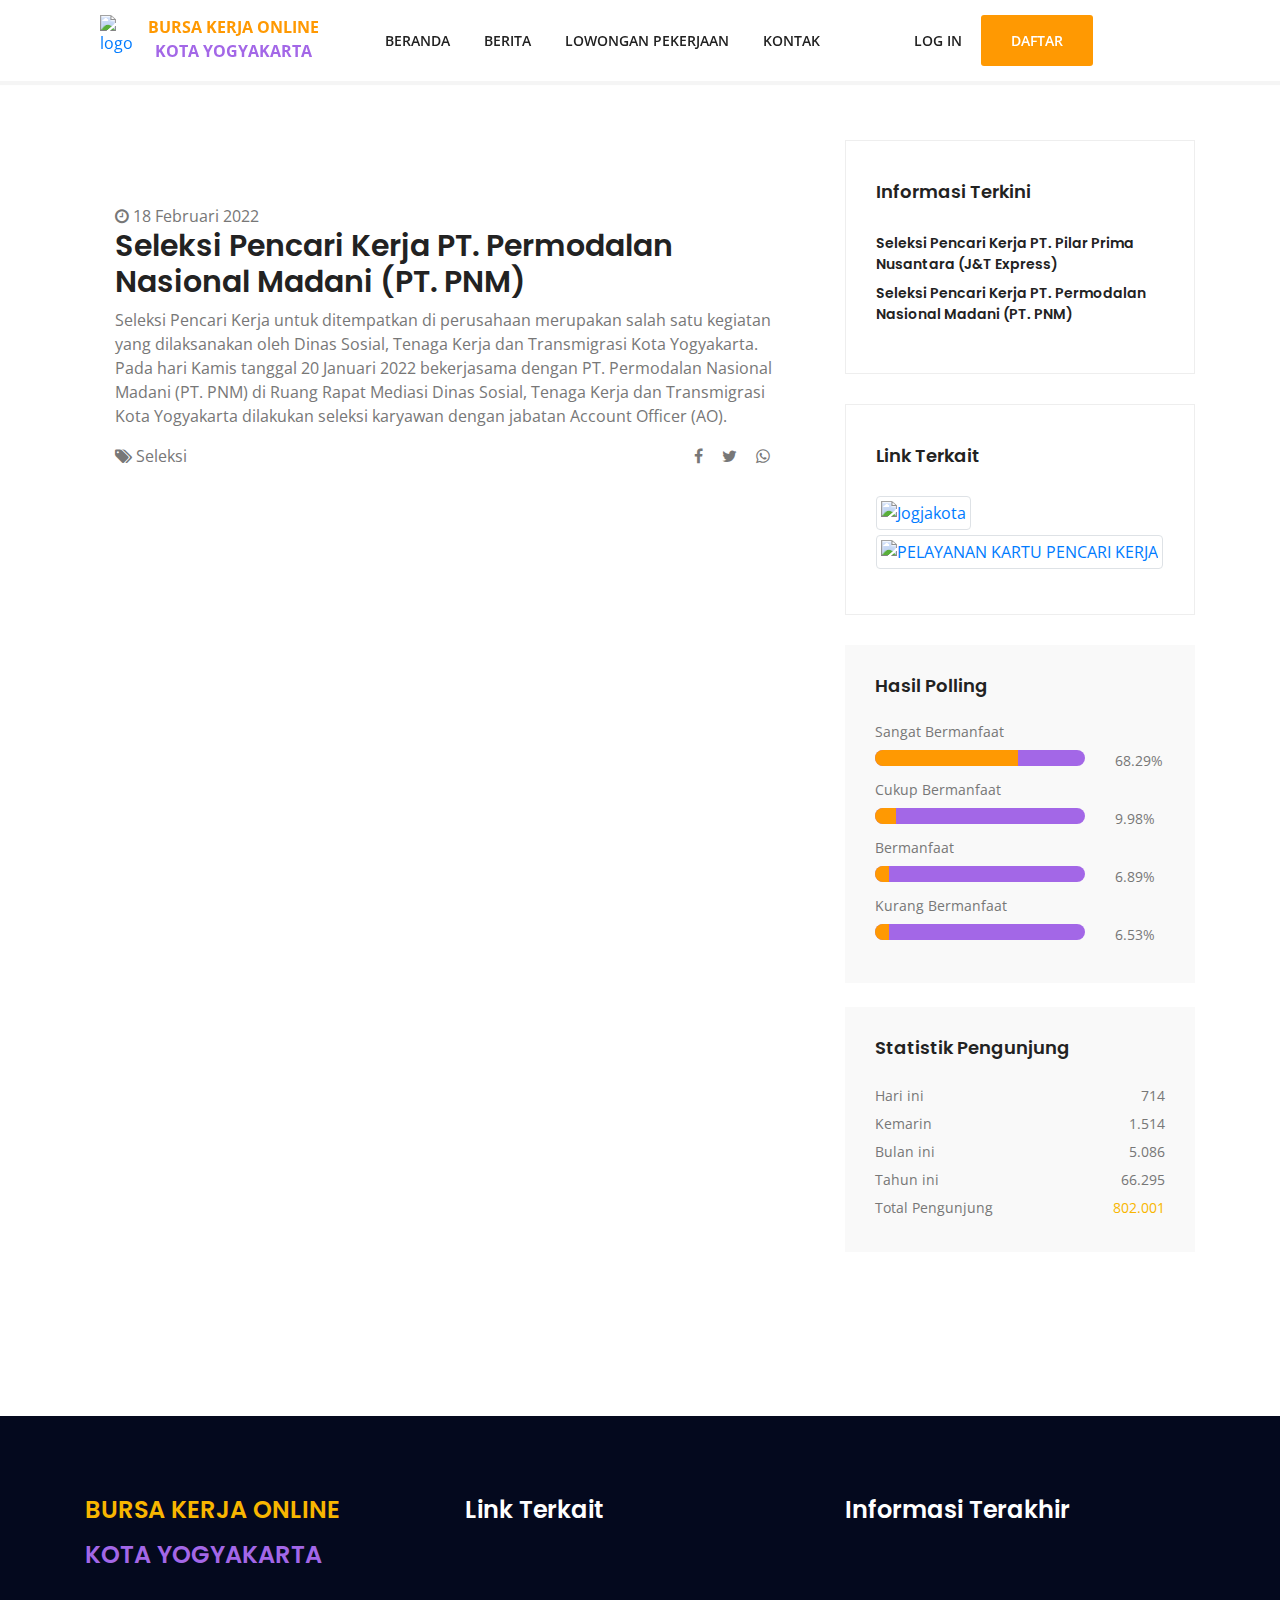
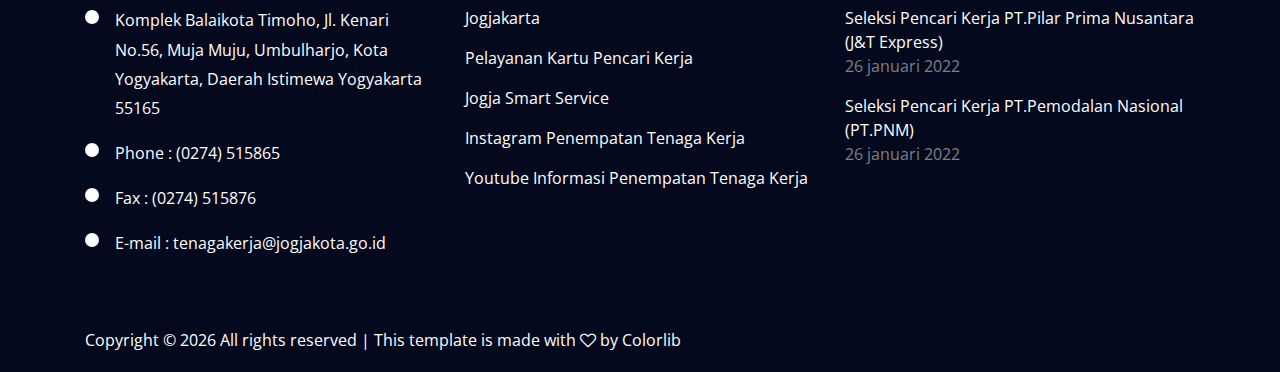
==== commit b0454635: "add footer" ====
--- a/blog-details.html
+++ b/blog-details.html
@@ -11,7 +11,8 @@
     <title>Bursa Kerja Online Kota Yogyakarta</title>
 
     <!-- Favicon -->
-    <link rel="shortcut icon" href="https://tenagakerja.jogjakota.go.id/resources/img/20170529112634.png" type="image/x-icon">
+    <link rel="shortcut icon" href="https://tenagakerja.jogjakota.go.id/resources/img/20170529112634.png"
+        type="image/x-icon">
 
     <!-- CSS Files -->
     <link rel="stylesheet" href="assets/css/animate-3.7.0.css">
@@ -245,7 +246,7 @@
     <!-- End blog-posts Area -->
 
     <!-- Footer Area Starts -->
-    <footer class="footer-area section-padding" style="padding: 80px 0;">
+    <footer class="footer-area section-padding" style="padding: 80px 0 20px;">
         <div class="footer-widget">
             <div class="container">
                 <div class="row">
@@ -295,6 +296,22 @@
 
                             </ul>
                         </div>
+                    </div>
+                </div>
+            </div>
+        </div>
+        <div class="footer-copyright">
+            <div class="container">
+                <div class="row">
+                    <div class="col-lg-8 col-md-6">
+                        <span>
+                            <!-- Link back to Colorlib can't be removed. Template is licensed under CC BY 3.0. -->
+                            Copyright &copy;
+                            <script>document.write(new Date().getFullYear());</script> All rights reserved | This
+                            template is made with <i class="fa fa-heart-o" aria-hidden="true"></i> by <a
+                                href="https://colorlib.com" target="_blank">Colorlib</a>
+                            <!-- Link back to Colorlib can't be removed. Template is licensed under CC BY 3.0. -->
+                        </span>
                     </div>
                 </div>
             </div>
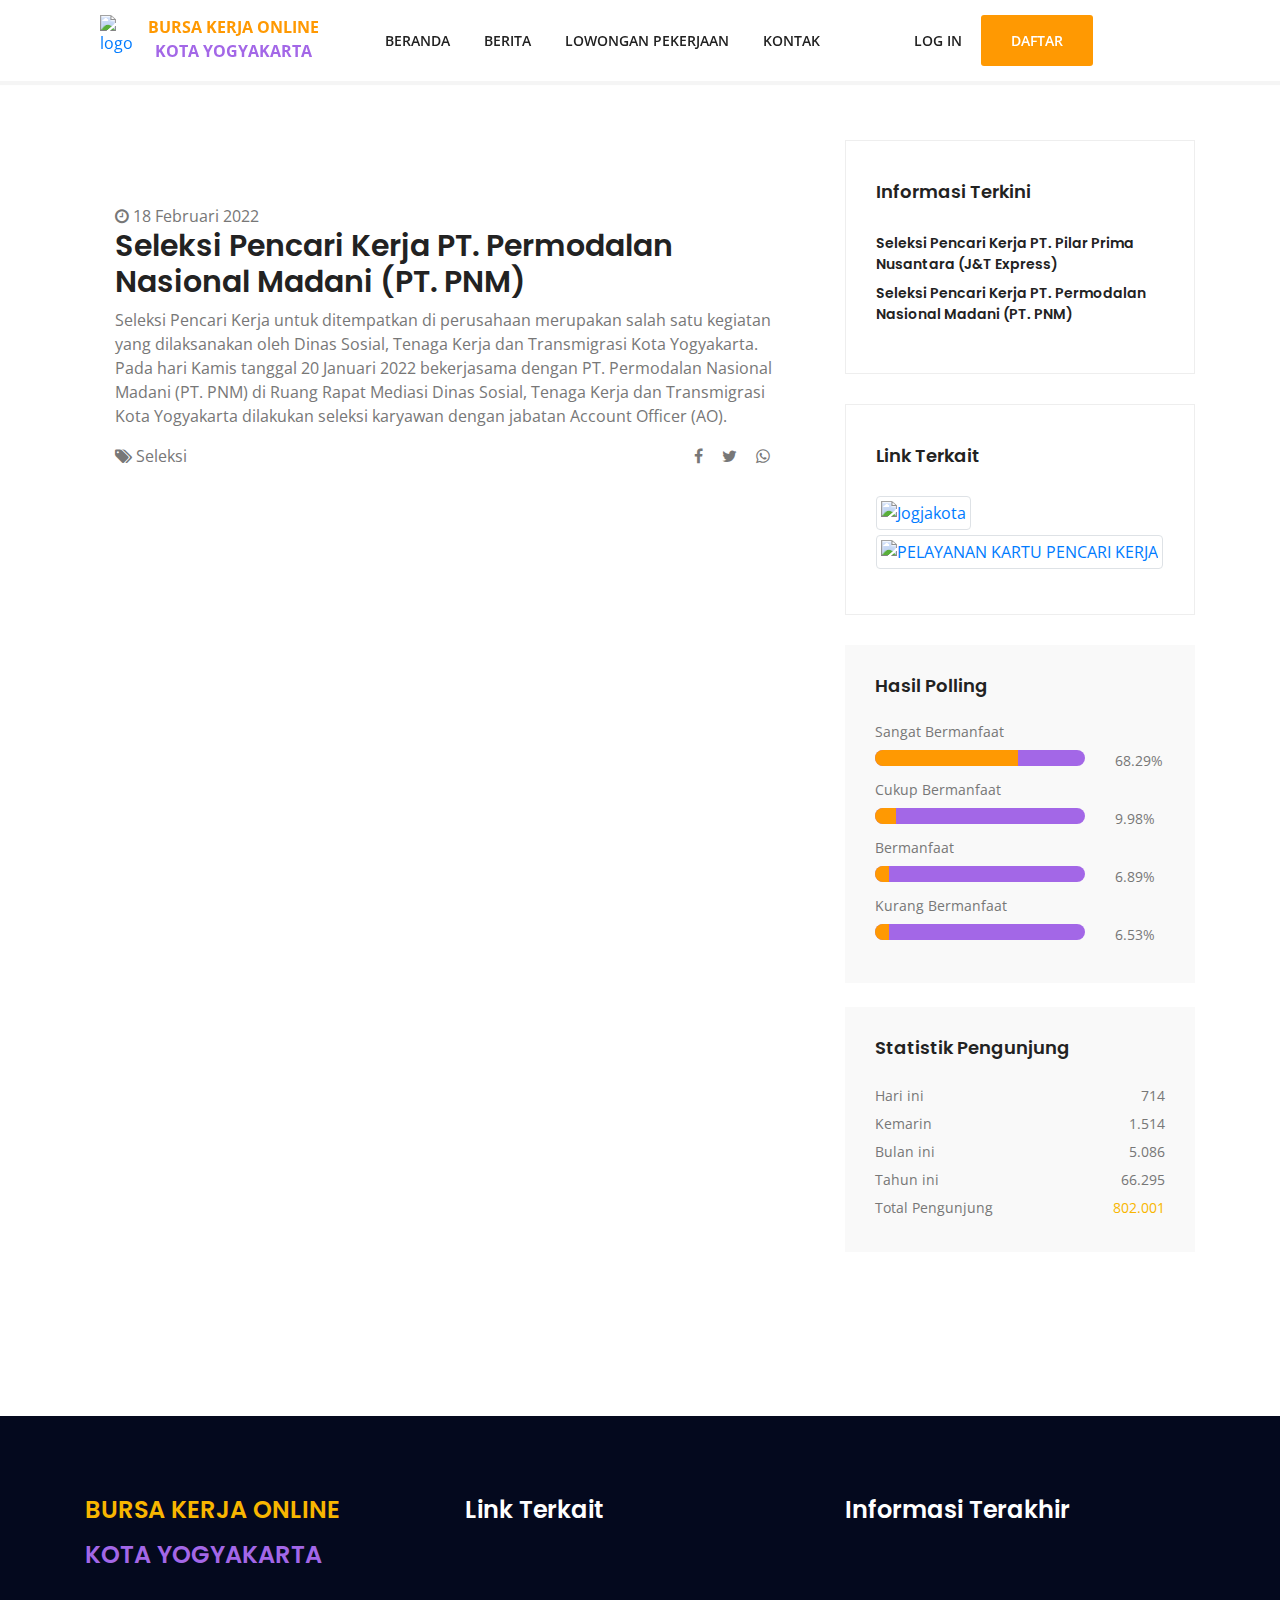
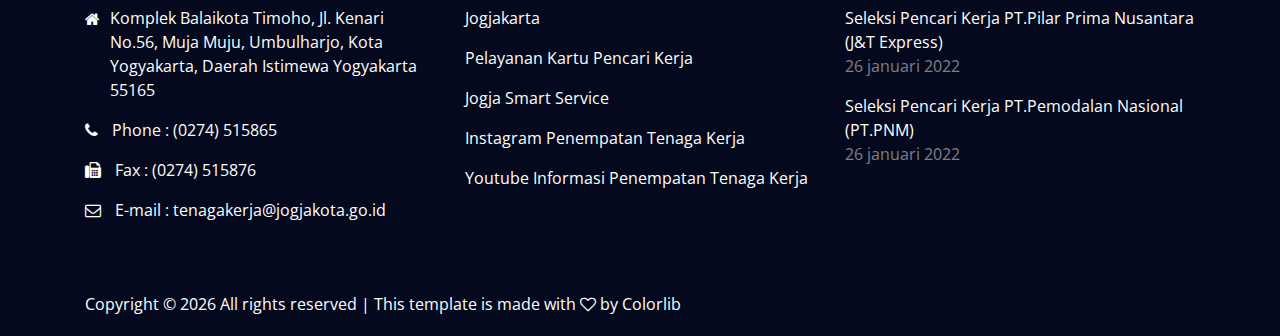
==== commit 9dc3403c: "change contact icon on footer" ====
--- a/blog-details.html
+++ b/blog-details.html
@@ -256,13 +256,17 @@
                                 <h3 class="mb-3" style="color: #f8b600;">BURSA KERJA ONLINE</h3>
                                 <h3 class="mb-4" style="color: #a367e7;">KOTA YOGYAKARTA</h3>
                             </div>
-                            <ul class="unordered-list" id="footer-left-list">
-                                <li class="mb-3">Komplek Balaikota Timoho, Jl. Kenari No.56, Muja Muju, Umbulharjo, Kota
+                            <ul class="" id="footer-left-list">
+                                <li class="mb-3 d-flex">
+                                    <i class="fa fa-home" style="margin-right: 10px; margin-top: 5px;"></i> Komplek Balaikota Timoho, Jl. Kenari No.56, Muja Muju,
+                                    Umbulharjo, Kota
                                     Yogyakarta,
-                                    Daerah Istimewa Yogyakarta 55165</li>
-                                <li class="mb-3">Phone : (0274) 515865</li>
-                                <li class="mb-3">Fax : (0274) 515876</li>
-                                <li>E-mail : tenagakerja@jogjakota.go.id</li>
+                                    Daerah Istimewa Yogyakarta 55165
+                                    
+                                </li>
+                                <li class="mb-3"><i class="fa fa-phone" style="margin-right: 10px;"></i> Phone : (0274) 515865</li>
+                                <li class="mb-3"><i class="fa fa-fax" style="margin-right: 10px;"></i> Fax : (0274) 515876</li>
+                                <li><i class="fa fa-envelope-o" style="margin-right: 10px;"></i> E-mail : tenagakerja@jogjakota.go.id</li>
                             </ul>
                         </div>
                     </div>
